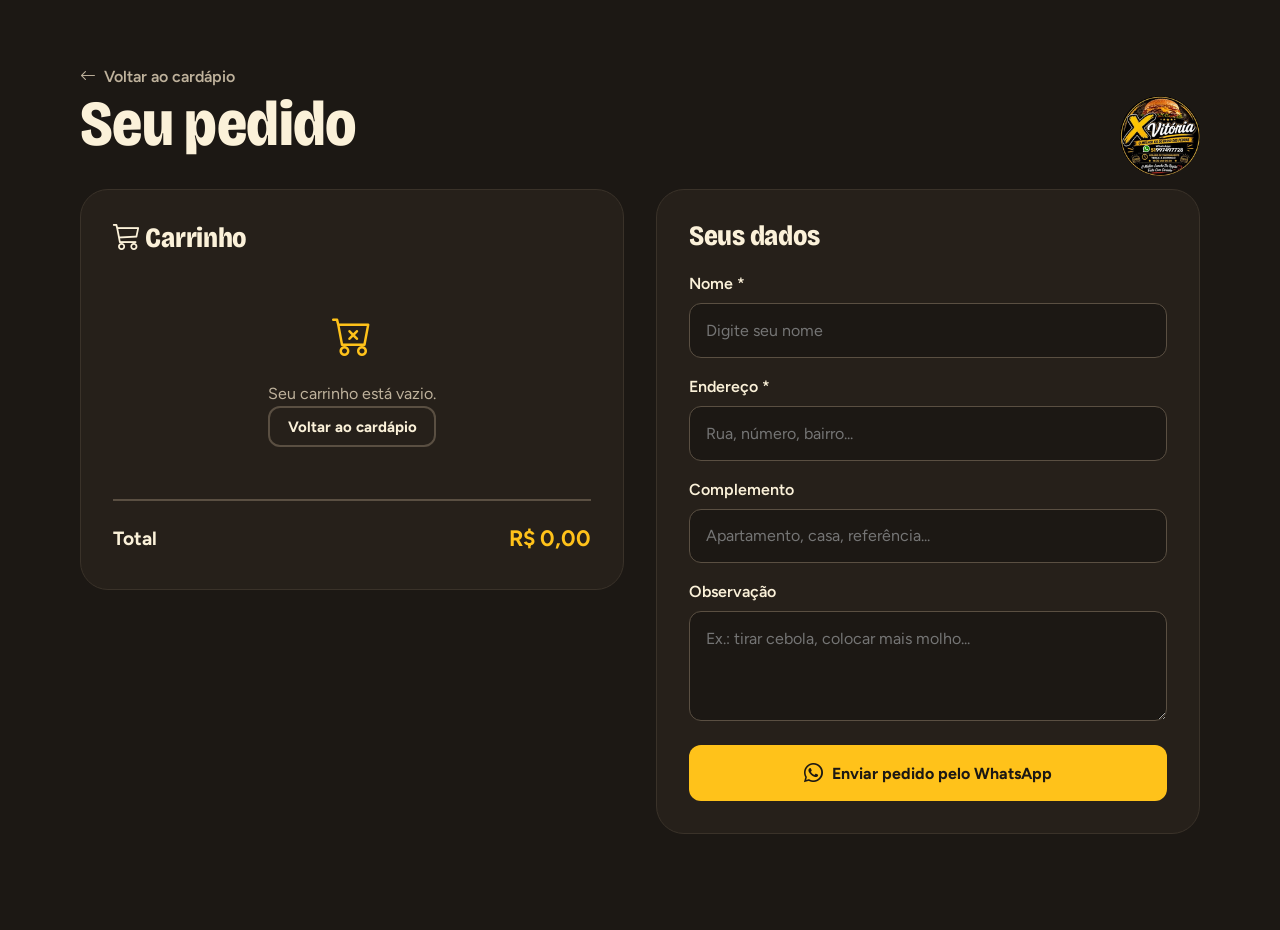
==== pedido.html @ 12dd5bd5 "Add files via upload" ====
<!DOCTYPE html>
<html lang="pt-BR">

<head>
    <meta charset="UTF-8">
    <meta name="viewport" content="width=device-width, initial-scale=1.0">

    <title>Seu pedido | X Vitória</title>

    <meta
        name="description"
        content="Finalize seu pedido no X Vitória."
    >

    <meta name="theme-color" content="#1c1814">

    <link rel="preconnect" href="https://fonts.googleapis.com">
    <link rel="preconnect" href="https://fonts.gstatic.com" crossorigin>

    <link
        rel="stylesheet"
        href="https://fonts.googleapis.com/css2?family=Bricolage+Grotesque:opsz,wdth,wght@12..96,75..100,600..800&family=Figtree:wght@400;500;600;700&display=swap"
    >

    <link
        rel="stylesheet"
        href="https://cdn.jsdelivr.net/npm/bootstrap-icons@1.13.1/font/bootstrap-icons.min.css"
    >

    <link rel="stylesheet" href="style.css">
</head>

<body>

    <main class="pedido-pagina">

        <div class="container">

            <div class="pedido-cabecalho">

                <div>
                    <a class="pedido-voltar" href="index.html">
                        <i class="bi bi-arrow-left"></i>
                        Voltar ao cardápio
                    </a>

                    <h1>Seu pedido</h1>
                </div>

                <div class="logo-slot">
                      <img src="img/favicon.png" alt="Xis do X Vitória" fetchpriority="high">
                </div>

            </div>


            <div class="pedido-layout">

                <!-- ==================== CARRINHO ==================== -->

                <section class="pedido-box" aria-labelledby="titulo-carrinho">

                    <h2 id="titulo-carrinho">
                        <i class="bi bi-cart3"></i>
                        Carrinho
                    </h2>

                    <div id="lista-carrinho">
                        <!-- Produtos inseridos pelo JavaScript -->
                    </div>

                    <div class="carrinho-total">
                        <span>Total</span>
                        <strong id="total-carrinho">R$ 0,00</strong>
                    </div>

                </section>


                <!-- ==================== DADOS DO PEDIDO ==================== -->

                <section class="pedido-box" aria-labelledby="titulo-dados">

                    <h2 id="titulo-dados">
                        Seus dados
                    </h2>

                    <form class="pedido-form" id="form-pedido">

                        <div class="pedido-campo">
                            <label for="nome">
                                Nome *
                            </label>

                            <input
                                type="text"
                                id="nome"
                                name="nome"
                                placeholder="Digite seu nome"
                                required
                            >
                        </div>


                        <div class="pedido-campo">
                            <label for="endereco">
                                Endereço *
                            </label>

                            <input
                                type="text"
                                id="endereco"
                                name="endereco"
                                placeholder="Rua, número, bairro..."
                                required
                            >
                        </div>


                        <div class="pedido-campo">
                            <label for="complemento">
                                Complemento
                            </label>

                            <input
                                type="text"
                                id="complemento"
                                name="complemento"
                                placeholder="Apartamento, casa, referência..."
                            >
                        </div>


                        <div class="pedido-campo">
                            <label for="observacao">
                                Observação
                            </label>

                            <textarea
                                id="observacao"
                                name="observacao"
                                placeholder="Ex.: tirar cebola, colocar mais molho..."
                            ></textarea>
                        </div>


                        <button
                            class="btn btn-primario btn-finalizar"
                            type="submit"
                        >
                            <i class="bi bi-whatsapp"></i>
                            Enviar pedido pelo WhatsApp
                        </button>

                    </form>

                </section>

            </div>

        </div>

    </main>


    <script src="pedido.js"></script>

</body>

</html>
---- style.css ----
/* ==========================================================================
   X VITÓRIA — style.css

   ÍNDICE
   1. Variáveis (cores, fontes, tamanhos)  ← mude aqui para ajustar o visual
   2. Base
   3. Botões e status
   4. Cabeçalho e logo
   5. Hero (topo da página)
   6. Informações rápidas
   7. Cardápio
   8. Cardápio de bebidas
   9. Localização
   10. Rodapé
   11. Barra de pedido fixa (celular)
   12. Desktop (a partir de 900px)
   ========================================================================== */


/* ==========================================================================
   1. VARIÁVEIS
   A paleta vem dos ingredientes do xis: mostarda, ketchup e maionese.
   ========================================================================== */
:root {
    /* Cores */
    --chapa: #1c1814;          /* fundo principal (cor de chapa quente) */
    --carvao: #26201a;         /* fundo de faixas e painéis */
    --linha: #3a3229;          /* divisórias sutis */
    --linha-forte: #5a4f42;    /* bordas de botões e pontilhado */
    --maionese: #fbf1d9;       /* texto principal */
    --pao: #bfb29c;            /* texto secundário */
    --mostarda: #ffc21a;       /* destaque principal (preços, botões) */
    --ketchup: #d62f20;        /* destaque secundário (selo de novidade) */
    --verde: #4cd07d;          /* só para o "aberto agora" */

    /* Fontes */
    --fonte-titulo: 'Bricolage Grotesque', 'Arial Narrow', Arial, sans-serif;
    --fonte-texto: 'Figtree', system-ui, -apple-system, 'Segoe UI', Roboto, Arial, sans-serif;

    /* Formas */
    --raio: 12px;
    --raio-grande: 28px;

    /* Medidas do layout */
    --header-h: 64px;          /* altura do cabeçalho */
    --nav-h: 56px;             /* altura da barra de categorias */
    --logo-tam: 44px;          /* ALTURA DO LOGO no cabeçalho */
}


/* ==========================================================================
   2. BASE
   ========================================================================== */
*,
*::before,
*::after {
    box-sizing: border-box;
}

html {
    -webkit-text-size-adjust: 100%;
}

/* Rolagem suave, só para quem não pediu para reduzir animações */
@media (prefers-reduced-motion: no-preference) {
    html {
        scroll-behavior: smooth;
    }
}

body {
    margin: 0;
    font-family: var(--fonte-texto);
    font-size: 1rem;
    line-height: 1.6;
    color: var(--maionese);
    background-color: var(--chapa);
    overflow-x: hidden;
}

h1, h2, h3 {
    margin: 0;
    font-family: var(--fonte-titulo);
    font-weight: 800;
    font-stretch: 85%;
    line-height: 1.05;
    letter-spacing: -0.01em;
    color: var(--maionese);
}

p {
    margin: 0;
}

a {
    color: inherit;
}

img {
    max-width: 100%;
}

address {
    font-style: normal;
}

.container {
    width: min(100% - 2.5rem, 1120px);
    margin-inline: auto;
}

/* Foco visível para quem navega pelo teclado */
:focus-visible {
    outline: 3px solid var(--mostarda);
    outline-offset: 3px;
}

/* Link "pular para o conteúdo" (acessibilidade) */
.pular {
    position: absolute;
    left: 1rem;
    top: -4rem;
    z-index: 100;
    padding: 0.75rem 1rem;
    border-radius: var(--raio);
    background: var(--mostarda);
    color: var(--chapa);
    font-weight: 700;
    text-decoration: none;
}

.pular:focus {
    top: 1rem;
}


/* ==========================================================================
   3. BOTÕES E STATUS
   ========================================================================== */
.btn {
    display: inline-flex;
    align-items: center;
    justify-content: center;
    gap: 0.6rem;
    padding: 0.9rem 1.5rem;
    border: 2px solid transparent;
    border-radius: var(--raio);
    font-family: var(--fonte-texto);
    font-size: 1rem;
    font-weight: 700;
    line-height: 1.2;
    text-decoration: none;
    cursor: pointer;
    transition: background-color 0.2s ease, border-color 0.2s ease, color 0.2s ease, transform 0.2s ease;
}

.btn:active {
    transform: translateY(1px);
}

.btn-primario {
    background-color: var(--mostarda);
    color: var(--chapa);
}

.btn-primario:hover {
    background-color: #ffd24d;
}

.btn-contorno {
    border-color: var(--linha-forte);
    color: var(--maionese);
}

.btn-contorno:hover {
    border-color: var(--mostarda);
    color: var(--mostarda);
}

.btn-pequeno {
    padding: 0.6rem 1.1rem;
    font-size: 0.9375rem;
}

/* Ícones (definidos no HTML com <use href="#i-...">) */
.icone {
    flex: none;
    width: 1.25rem;
    height: 1.25rem;
    fill: none;
    stroke: currentColor;
    stroke-width: 1.8;
    stroke-linecap: round;
    stroke-linejoin: round;
}

/* Indicador "Aberto agora / Fechado" (o texto é preenchido pelo script.js) */
.status {
    display: inline-flex;
    align-items: center;
    gap: 0.5rem;
    padding: 0.35rem 0.8rem;
    border: 1px solid var(--linha);
    border-radius: 999px;
    background-color: var(--carvao);
    font-size: 0.875rem;
    font-weight: 600;
    white-space: nowrap;
}

.status-ponto {
    width: 0.6rem;
    height: 0.6rem;
    border-radius: 50%;
    background-color: var(--pao);
}

.status[data-aberto="true"] .status-ponto {
    background-color: var(--verde);
    box-shadow: 0 0 0 4px rgb(76 208 125 / 0.2);
}

.status[data-aberto="false"] .status-ponto {
    background-color: var(--ketchup);
}


/* ==========================================================================
   4. CABEÇALHO E LOGO
   ========================================================================== */
.topo {
    position: sticky;
    top: 0;
    z-index: 50;
    height: var(--header-h);
    background-color: rgb(28 24 20 / 0.92);
    border-bottom: 1px solid var(--linha);
    -webkit-backdrop-filter: blur(10px);
    backdrop-filter: blur(10px);
}

.topo-conteudo {
    display: flex;
    align-items: center;
    justify-content: space-between;
    gap: 1rem;
    height: 100%;
}

.marca {
    display: flex;
    align-items: center;
    gap: 0.75rem;
    color: inherit;
    text-decoration: none;
}

.marca-nome {
    font-family: var(--fonte-titulo);
    font-size: 1.375rem;
    font-weight: 800;
    font-stretch: 85%;
    line-height: 1;
}

/* ---- ESPAÇO DO LOGO ----
   Enquanto não houver imagem, mostra uma caixa tracejada com a palavra LOGO.
   Quando você colocar <img> dentro dele, a caixa some e a imagem se ajusta
   sozinha à altura definida em --logo-tam (no topo deste arquivo). */
.logo-slot {
    display: grid;
    place-items: center;
    height: var(--logo-tam);
    min-width: var(--logo-tam);
    padding-inline: 0.5rem;
    border: 2px dashed var(--linha-forte);
    border-radius: var(--raio);
    color: var(--pao);
    font-family: var(--fonte-titulo);
    font-size: 0.6875rem;
    font-weight: 800;
    letter-spacing: 0.08em;
    line-height: 1;
}

.logo-slot:has(img) {
    padding: 0;
    border: 0;
}

.logo-slot img {
    display: block;
    height: 80%;
    width: auto;
    max-width: 100px;
    object-fit: contain;
}

.logo-slot-grande {
    --logo-tam: 64px;
}

/* Menu de links (só no desktop) */
.menu-principal {
    display: none;
}

.menu-principal a {
    font-weight: 600;
    text-decoration: none;
    transition: color 0.2s ease;
}

.menu-principal a:hover {
    color: var(--mostarda);
}

.topo-acoes {
    display: flex;
    align-items: center;
    gap: 1rem;
}

/* No celular o pedido é feito pela barra fixa de baixo */
.topo-cta {
    display: none;
}


/* ==========================================================================
   5. HERO
   ========================================================================== */
.hero {
    padding-block: 2.5rem 3.5rem;
}

.hero-grade {
    display: grid;
    gap: 2.75rem;
    align-items: center;
}

.hero-texto h1 {
    margin-bottom: 1.25rem;
    font-size: clamp(2.75rem, 10vw, 5.5rem);
    line-height: 0.98;
    letter-spacing: -0.02em;
    text-wrap: balance;
}

.hero-texto p {
    max-width: 34rem;
    margin-bottom: 1.75rem;
    font-size: 1.125rem;
    color: var(--pao);
}

.hero-acoes {
    display: flex;
    flex-wrap: wrap;
    gap: 0.75rem;
}

/* Foto do xis com moldura mostarda deslocada */
.hero-foto {
    position: relative;
    margin: 0;
}

.hero-foto::before {
    content: "";
    position: absolute;
    inset: 0;
    transform: translate(12px, 12px);
    border: 3px solid var(--mostarda);
    border-radius: var(--raio-grande);
}

.hero-foto-moldura {
    position: relative;
    aspect-ratio: 5 / 4;
    overflow: hidden;
    border-radius: var(--raio-grande);
    background-color: var(--carvao);
}

.hero-foto-moldura img {
    display: block;
    width: 100%;
    height: 100%;
    object-fit: cover;
}

/* Se a foto xis.jpg não carregar, mostra um aviso em vez de imagem quebrada */
.hero-foto-moldura.sem-foto {
    display: grid;
    place-items: center;
    border: 2px dashed var(--linha-forte);
    color: var(--pao);
    text-align: center;
}

.hero-foto-moldura.sem-foto img {
    display: none;
}

.hero-foto-moldura.sem-foto::after {
    content: "Coloque a foto do xis\A (arquivo xis.jpg)";
    white-space: pre;
}

/* Selo de novidade sobre a foto */
.selo {
    position: absolute;
    left: -0.5rem;
    bottom: 1.5rem;
    z-index: 2;
    display: block;
    padding: 0.75rem 1.1rem;
    border-radius: var(--raio);
    background-color: var(--ketchup);
    color: #fff;
    font-weight: 600;
    line-height: 1.25;
    text-decoration: none;
    transform: rotate(-4deg);
    transition: transform 0.2s ease;
}

.selo strong {
    display: block;
    font-family: var(--fonte-titulo);
    font-size: 1.25rem;
    font-weight: 800;
    font-stretch: 85%;
}

.selo:hover {
    transform: rotate(-2deg) scale(1.04);
}

/* Única animação automática do site: entrada do topo da página */
@media (prefers-reduced-motion: no-preference) {
    .hero-texto > *,
    .hero-foto {
        animation: entrada 0.7s cubic-bezier(0.2, 0.7, 0.2, 1) both;
    }

    .hero-texto > :nth-child(2) { animation-delay: 0.08s; }
    .hero-texto > :nth-child(3) { animation-delay: 0.16s; }
    .hero-foto { animation-delay: 0.2s; }
}

@keyframes entrada {
    from {
        opacity: 0;
        transform: translateY(18px);
    }
    to {
        opacity: 1;
        transform: none;
    }
}


/* ==========================================================================
   6. INFORMAÇÕES RÁPIDAS
   ========================================================================== */
.info {
    border-block: 1px solid var(--linha);
    background-color: var(--carvao);
}

.info-grade {
    display: grid;
}

.info-item {
    display: flex;
    gap: 1rem;
    padding-block: 1.5rem;
    border-bottom: 1px solid var(--linha);
}

.info-item:last-child {
    border-bottom: 0;
}

.info-icone {
    display: grid;
    flex: none;
    place-items: center;
    width: 2.75rem;
    height: 2.75rem;
    border-radius: var(--raio);
    background-color: rgb(255 194 26 / 0.12);
    color: var(--mostarda);
}

.info-titulo {
    margin-bottom: 0.25rem;
    font-family: var(--fonte-texto);
    font-size: 1rem;
    font-weight: 700;
    font-stretch: 100%;
    letter-spacing: 0;
    color: var(--mostarda);
}

.info-item p {
    color: var(--pao);
}

.info-item a {
    color: var(--maionese);
    text-decoration-color: var(--linha-forte);
    text-underline-offset: 3px;
}

.info-item a:hover {
    color: var(--mostarda);
}

.status-inline {
    margin-top: 0.6rem;
    background-color: var(--chapa);
    color: var(--maionese);
}


/* ==========================================================================
   7. CARDÁPIO
   ========================================================================== */
.menu {
    position: relative;
}

/* Barra de categorias: fica presa embaixo do cabeçalho ao rolar */
.cat-nav {
    position: sticky;
    top: var(--header-h);
    z-index: 40;
    height: var(--nav-h);
    background-color: rgb(28 24 20 / 0.94);
    border-bottom: 1px solid var(--linha);
    -webkit-backdrop-filter: blur(10px);
    backdrop-filter: blur(10px);
}

.cat-nav-interno {
    max-width: 1160px;
    height: 100%;
    margin-inline: auto;
}

.cat-lista {
    position: relative;
    display: flex;
    align-items: center;
    gap: 0.5rem;
    height: 100%;
    margin: 0;
    padding: 0 1.25rem;
    list-style: none;
    overflow-x: auto;
    scrollbar-width: none;
}

.cat-lista::-webkit-scrollbar {
    display: none;
}

.cat-lista a {
    display: block;
    padding: 0.4rem 1rem;
    border: 1px solid var(--linha-forte);
    border-radius: 999px;
    font-size: 0.9375rem;
    font-weight: 600;
    text-decoration: none;
    white-space: nowrap;
    transition: background-color 0.2s ease, border-color 0.2s ease, color 0.2s ease;
}

.cat-lista a:hover {
    border-color: var(--mostarda);
    color: var(--mostarda);
}

.cat-lista a[aria-current="true"] {
    border-color: var(--mostarda);
    background-color: var(--mostarda);
    color: var(--chapa);
}

/* Seções e categorias */
.secao {
    padding-block: 3.5rem 1rem;
    scroll-margin-top: calc(var(--header-h) + var(--nav-h));
}

.secao-cabecalho {
    display: grid;
    justify-items: start;
    gap: 0.75rem;
    margin-bottom: 1.5rem;
}

.secao-cabecalho h2 {
    font-size: clamp(2.5rem, 7vw, 4rem);
}

.secao-cabecalho p {
    max-width: 36rem;
    color: var(--pao);
    font-size: 1.0625rem;
}

.categoria {
    display: grid;
    gap: 1.25rem 3rem;
    padding-block: 2.25rem;
    border-top: 1px solid var(--linha);
    scroll-margin-top: calc(var(--header-h) + var(--nav-h));
}

/* Categoria escondida no modo "abas" do cardápio */
.categoria[hidden] {
    display: none;
}

.categoria h3 {
    font-size: 1.875rem;
}

/* Observação que vale para toda a categoria (ex.: o que acompanha os xis) */
.categoria-nota {
    max-width: 26rem;
    margin-top: 0.9rem;
    padding-left: 0.9rem;
    border-left: 3px solid var(--mostarda);
    color: var(--pao);
    font-size: 0.9375rem;
    line-height: 1.5;
}

/* Lista de itens com pontilhado ligando o nome ao preço */
.lista {
    margin: 0;
    padding: 0;
    list-style: none;
}

.item {
    display: flex;
    align-items: baseline;
    gap: 0.75rem;
    padding-block: 0.65rem;
}

.item-info {
    min-width: 0;
}

.item-nome {
    font-weight: 600;
}

.item-desc {
    display: block;
    color: var(--pao);
    font-size: 0.875rem;
    line-height: 1.4;
}

.item-pontos {
    flex: 1;
    min-width: 1rem;
    position: relative;
    top: -0.3em;
    border-bottom: 2px dotted var(--linha-forte);
}

.item-preco {
    color: var(--mostarda);
    font-weight: 700;
    font-variant-numeric: tabular-nums;
    white-space: nowrap;
}


/* ==========================================================================
   8. CARDÁPIO DE BEBIDAS
   ========================================================================== */
.secao-bebidas {
    margin-top: 3.5rem;
    padding-block: 3.5rem 1.5rem;
    border-block: 1px solid var(--linha);
    background-color: var(--carvao);
}

.secao-bebidas .categoria {
    border-top-color: var(--linha-forte);
}

.aviso-idade {
    padding-block: 1.5rem 1rem;
    border-top: 1px solid var(--linha-forte);
    color: var(--pao);
    font-size: 0.875rem;
}


/* ==========================================================================
   9. LOCALIZAÇÃO
   ========================================================================== */
.local {
    padding-block: 4rem;
    scroll-margin-top: var(--header-h);
}

.local-grade {
    display: grid;
    gap: 2rem;
    align-items: center;
}

.local-texto {
    display: grid;
    justify-items: start;
    gap: 1rem;
}

.local-texto h2 {
    font-size: clamp(2.5rem, 7vw, 4rem);
}

.local-texto address {
    font-size: 1.25rem;
    line-height: 1.5;
}

.local-texto p {
    color: var(--pao);
}

.mapa {
    overflow: hidden;
    border: 1px solid var(--linha);
    border-radius: var(--raio-grande);
    background-color: var(--carvao);
}

.mapa iframe {
    display: block;
    width: 100%;
    height: 320px;
    border: 0;
}


/* ==========================================================================
   10. RODAPÉ
   ========================================================================== */
.rodape {
    padding-block: 3rem 6.5rem;
    border-top: 1px solid var(--linha);
    background-color: var(--carvao);
}

.rodape-grade {
    display: grid;
    gap: 2rem;
}

.rodape-marca p {
    margin-top: 1rem;
    color: var(--pao);
}

.rodape-titulo {
    margin-bottom: 0.6rem;
    font-family: var(--fonte-texto);
    font-size: 1rem;
    font-weight: 700;
    font-stretch: 100%;
    letter-spacing: 0;
    color: var(--mostarda);
}

.rodape-grade p + p {
    margin-top: 0.75rem;
}

.rodape a {
    text-decoration-color: var(--linha-forte);
    text-underline-offset: 3px;
}

.rodape a:hover {
    color: var(--mostarda);
}

.rodape-fim {
    display: flex;
    flex-wrap: wrap;
    justify-content: space-between;
    gap: 0.5rem 1.5rem;
    margin-top: 2.5rem;
    padding-top: 1.25rem;
    border-top: 1px solid var(--linha);
    color: var(--pao);
    font-size: 0.875rem;
}


/* ==========================================================================
   11. BARRA DE PEDIDO FIXA (só no celular)
   ========================================================================== */
.pedido-fixo {
    position: fixed;
    inset: auto 0 0 0;
    z-index: 60;
    padding: 0.75rem 1.25rem calc(0.75rem + env(safe-area-inset-bottom, 0px));
    border-top: 1px solid var(--linha);
    background-color: rgb(28 24 20 / 0.96);
    -webkit-backdrop-filter: blur(10px);
    backdrop-filter: blur(10px);
}

.pedido-fixo .btn {
    width: 100%;
}


/* ==========================================================================
   12. TELAS MAIORES
   ========================================================================== */
@media (min-width: 800px) {
    .info-grade {
        grid-template-columns: repeat(3, 1fr);
    }

    .info-item {
        padding: 2rem 2rem 2rem 0;
        border-bottom: 0;
    }

    .info-item + .info-item {
        padding-left: 2rem;
        border-left: 1px solid var(--linha);
    }

    .categoria {
        grid-template-columns: minmax(200px, 280px) 1fr;
    }

    .rodape-grade {
        grid-template-columns: 1.4fr 1fr 1fr;
    }
}

@media (min-width: 900px) {
    :root {
        --logo-tam: 48px;
    }

    .menu-principal {
        display: flex;
        gap: 2rem;
    }

    .topo-cta {
        display: inline-flex;
    }

    .pedido-fixo {
        display: none;
    }

    .hero {
        padding-block: 5rem 6.5rem;
    }

    .hero-grade {
        grid-template-columns: 1.15fr 0.85fr;
        gap: 4.5rem;
    }

    .hero-foto::before {
        transform: translate(16px, 16px);
    }

    .hero-foto-moldura {
        aspect-ratio: 4 / 5;
    }

    .selo {
        left: -1.75rem;
        bottom: 2.5rem;
    }

    .local-grade {
        grid-template-columns: 1fr 1.4fr;
        gap: 4rem;
    }

    .mapa iframe {
        height: 400px;
    }

    .rodape {
        padding-bottom: 2rem;
    }
}

/* Celulares bem pequenos */
@media (max-width: 380px) {
    .marca-nome {
        font-size: 1.125rem;
    }

    .hero-acoes .btn {
        width: 100%;
    }
}
/* ==========================================================================
   PÁGINA DO PEDIDO
   ========================================================================== */

.pedido-pagina {
    min-height: 100vh;
    padding-block: 2rem 5rem;
}

.pedido-cabecalho {
    display: flex;
    align-items: center;
    justify-content: space-between;
    gap: 1rem;
    margin-bottom: 2rem;
}

.pedido-cabecalho h1 {
    font-size: clamp(2.5rem, 8vw, 4rem);
}

.pedido-voltar {
    display: inline-flex;
    align-items: center;
    gap: 0.5rem;
    color: var(--pao);
    text-decoration: none;
    font-weight: 600;
}

.pedido-voltar:hover {
    color: var(--mostarda);
}

.pedido-layout {
    display: grid;
    gap: 2rem;
}

.pedido-box {
    padding: 1.5rem;
    border: 1px solid var(--linha);
    border-radius: var(--raio-grande);
    background-color: var(--carvao);
}

.pedido-box h2 {
    margin-bottom: 1.25rem;
    font-size: 1.75rem;
}

.carrinho-vazio {
    padding-block: 2rem;
    color: var(--pao);
    text-align: center;
}

.carrinho-vazio i {
    display: block;
    margin-bottom: 0.75rem;
    color: var(--mostarda);
    font-size: 2.5rem;
}


/* Produtos dentro do carrinho */

.carrinho-item {
    display: grid;
    grid-template-columns: 1fr auto;
    gap: 1rem;
    padding-block: 1rem;
    border-bottom: 1px solid var(--linha);
}

.carrinho-item:first-child {
    padding-top: 0;
}

.carrinho-item:last-child {
    border-bottom: 0;
}

.carrinho-item-nome {
    font-weight: 700;
}

.carrinho-item-preco {
    margin-top: 0.2rem;
    color: var(--mostarda);
    font-size: 0.9rem;
}

.carrinho-controles {
    display: flex;
    align-items: center;
    gap: 0.5rem;
}

.carrinho-controles button {
    display: grid;
    place-items: center;
    width: 2rem;
    height: 2rem;
    padding: 0;
    border: 1px solid var(--linha-forte);
    border-radius: 50%;
    background: transparent;
    color: var(--maionese);
    cursor: pointer;
}

.carrinho-controles button:hover {
    border-color: var(--mostarda);
    color: var(--mostarda);
}

.carrinho-quantidade {
    min-width: 1.5rem;
    text-align: center;
    font-weight: 700;
}

.carrinho-remover {
    color: var(--ketchup) !important;
}


/* Total */

.carrinho-total {
    display: flex;
    align-items: center;
    justify-content: space-between;
    gap: 1rem;
    margin-top: 1.25rem;
    padding-top: 1.25rem;
    border-top: 2px solid var(--linha-forte);
    font-size: 1.2rem;
    font-weight: 700;
}

.carrinho-total strong {
    color: var(--mostarda);
    font-size: 1.4rem;
}


/* Formulário */

.pedido-form {
    display: grid;
    gap: 1rem;
}

.pedido-campo {
    display: grid;
    gap: 0.4rem;
}

.pedido-campo label {
    font-weight: 600;
}

.pedido-campo input,
.pedido-campo textarea {
    width: 100%;
    padding: 0.85rem 1rem;
    border: 1px solid var(--linha-forte);
    border-radius: var(--raio);
    outline: none;
    background-color: var(--chapa);
    color: var(--maionese);
    font: inherit;
}

.pedido-campo input:focus,
.pedido-campo textarea:focus {
    border-color: var(--mostarda);
}

.pedido-campo textarea {
    min-height: 110px;
    resize: vertical;
}

.pedido-campo small {
    color: var(--pao);
}

.btn-finalizar {
    width: 100%;
    margin-top: 0.5rem;
}

.btn-finalizar i {
    font-size: 1.2rem;
}


/* Celular */

@media (max-width: 899px) {
    .carrinho-topo span {
        display: none;
    }

    .carrinho-topo {
        padding: 0.6rem 0.75rem;
    }
}


/* Desktop */

@media (min-width: 900px) {
    .pedido-pagina {
        padding-block: 4rem 6rem;
    }

    .pedido-layout {
        grid-template-columns: 1fr 1fr;
        align-items: start;
    }

    .pedido-box {
        padding: 2rem;
    }
}


/* ==========================================================================
   CARRINHO NO CARDÁPIO (botão "+" dos itens e botão do cabeçalho)
   ========================================================================== */

/* Botão redondo "+" no fim de cada item (criado pelo script.js) */
.btn-adicionar {
    align-self: center;
    flex: none;
    display: grid;
    place-items: center;
    width: 2.25rem;
    height: 2.25rem;
    padding: 0;
    border: 2px solid var(--mostarda);
    border-radius: 50%;
    background: transparent;
    color: var(--mostarda);
    font-size: 1rem;
    cursor: pointer;
    transition: background-color 0.2s ease, border-color 0.2s ease, color 0.2s ease, transform 0.15s ease;
}

.btn-adicionar:hover {
    background-color: var(--mostarda);
    color: var(--chapa);
}

.btn-adicionar:active {
    transform: scale(0.9);
}

/* Fica verde por um instante depois de adicionar */
.btn-adicionar.adicionado {
    border-color: var(--verde);
    background-color: var(--verde);
    color: var(--chapa);
}

/* Botão do carrinho no cabeçalho + bolinha com a quantidade */
.carrinho-topo {
    position: relative;
}

.carrinho-contador {
    display: inline-grid;
    place-items: center;
    min-width: 1.35rem;
    height: 1.35rem;
    padding: 0 0.35rem;
    border-radius: 999px;
    background-color: var(--mostarda);
    color: var(--chapa);
    font-size: 0.75rem;
    font-weight: 800;
    line-height: 1;
}

.carrinho-contador[hidden] {
    display: none;
}
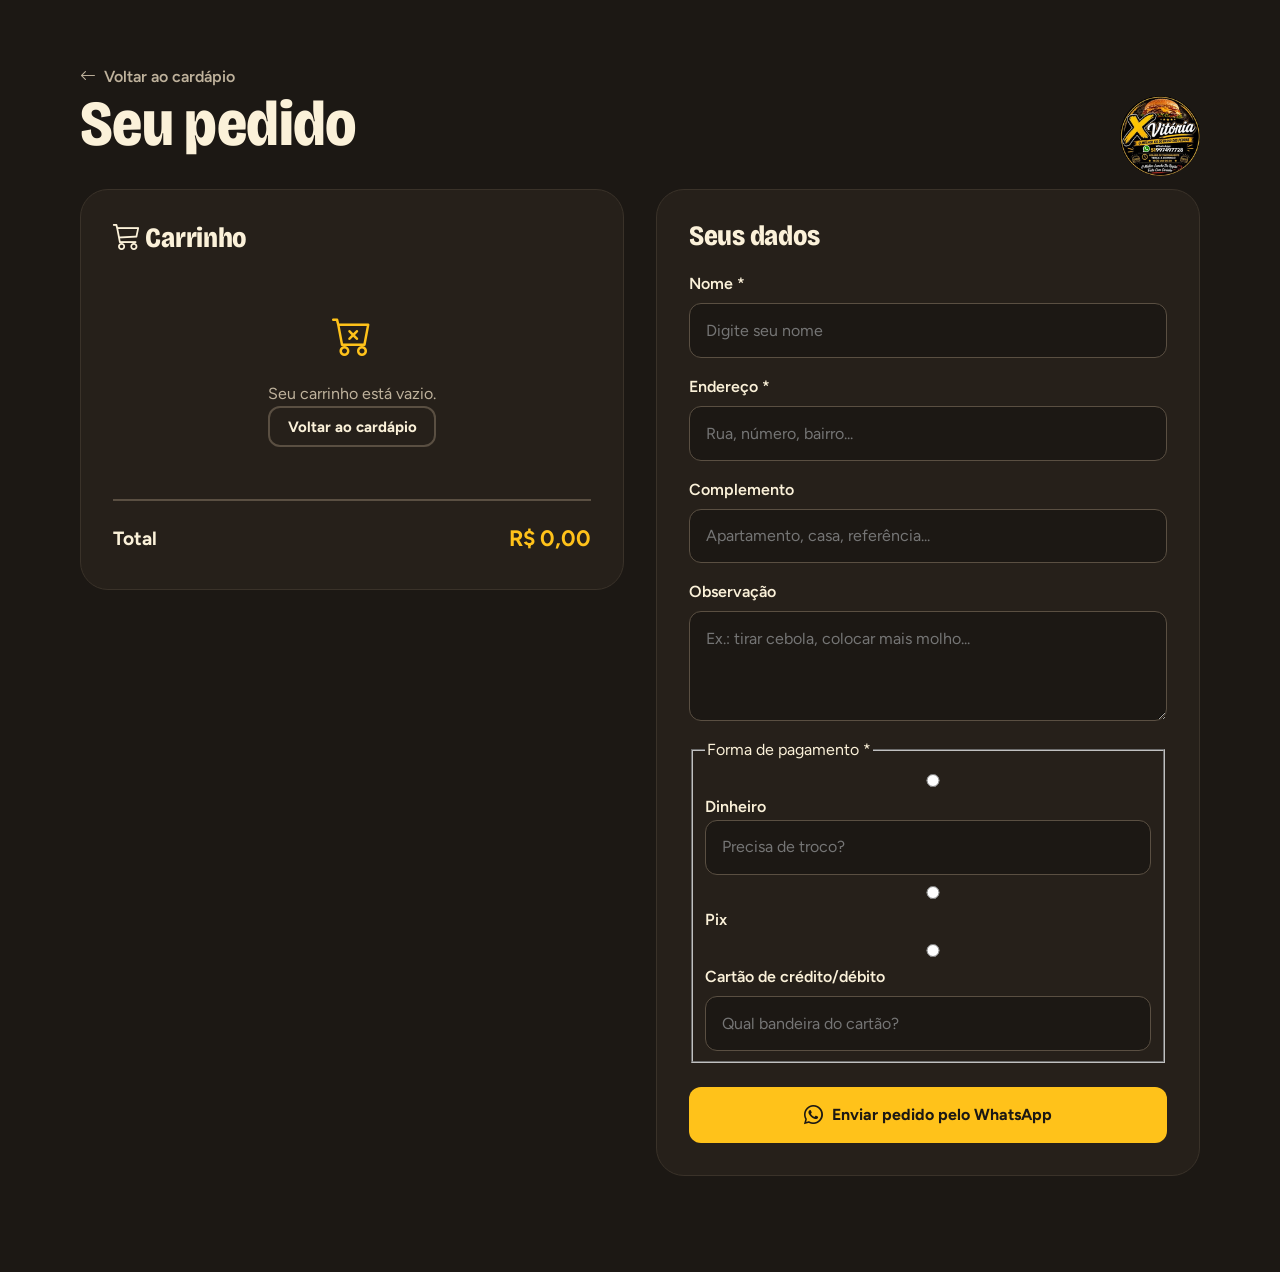
==== commit b0f20570: "Update pedido.html" ====
--- a/pedido.html
+++ b/pedido.html
@@ -142,6 +142,59 @@
                                 placeholder="Ex.: tirar cebola, colocar mais molho..."
                             ></textarea>
                         </div>
+
+
+                       <fieldset class="pedido-campo">
+                            <legend>Forma de pagamento *</legend>
+
+                            <div class="pedido-radio">
+                                <input
+                                    type="radio"
+                                    id="dinheiro"
+                                    name="pagamento"
+                                    value="Dinheiro"
+                                    required
+                                >
+                                <label for="dinheiro">Dinheiro</label>
+                                  <input
+                                type="text"
+                                id="troco"
+                                name="troco"
+                                placeholder="Precisa de troco?"
+                            >
+                            </div>
+
+                            <div class="pedido-radio">
+                                <input
+                                    type="radio"
+                                    id="pix"
+                                    name="pagamento"
+                                    value="Pix"
+                                >
+                                <label for="pix">Pix</label>
+                            </div>
+
+                            <div class="pedido-radio">
+                                <input
+                                    type="radio"
+                                    id="cartao"
+                                    name="pagamento"
+                                    value="Cartão de crédito/débito"
+                                >
+                                <label for="cartao">Cartão de crédito/débito</label>
+                            </div>
+
+                            <div class="pedido-campo">
+
+                            <input
+                                type="text"
+                                id="bandeira-cartao"
+                                name="bandeira-cartao"
+                                placeholder="Qual bandeira do cartão?"
+                            >
+
+                        </div>
+                        </fieldset>
 
 
                         <button
@@ -167,4 +220,4 @@
 
 </body>
 
-</html>+</html>
